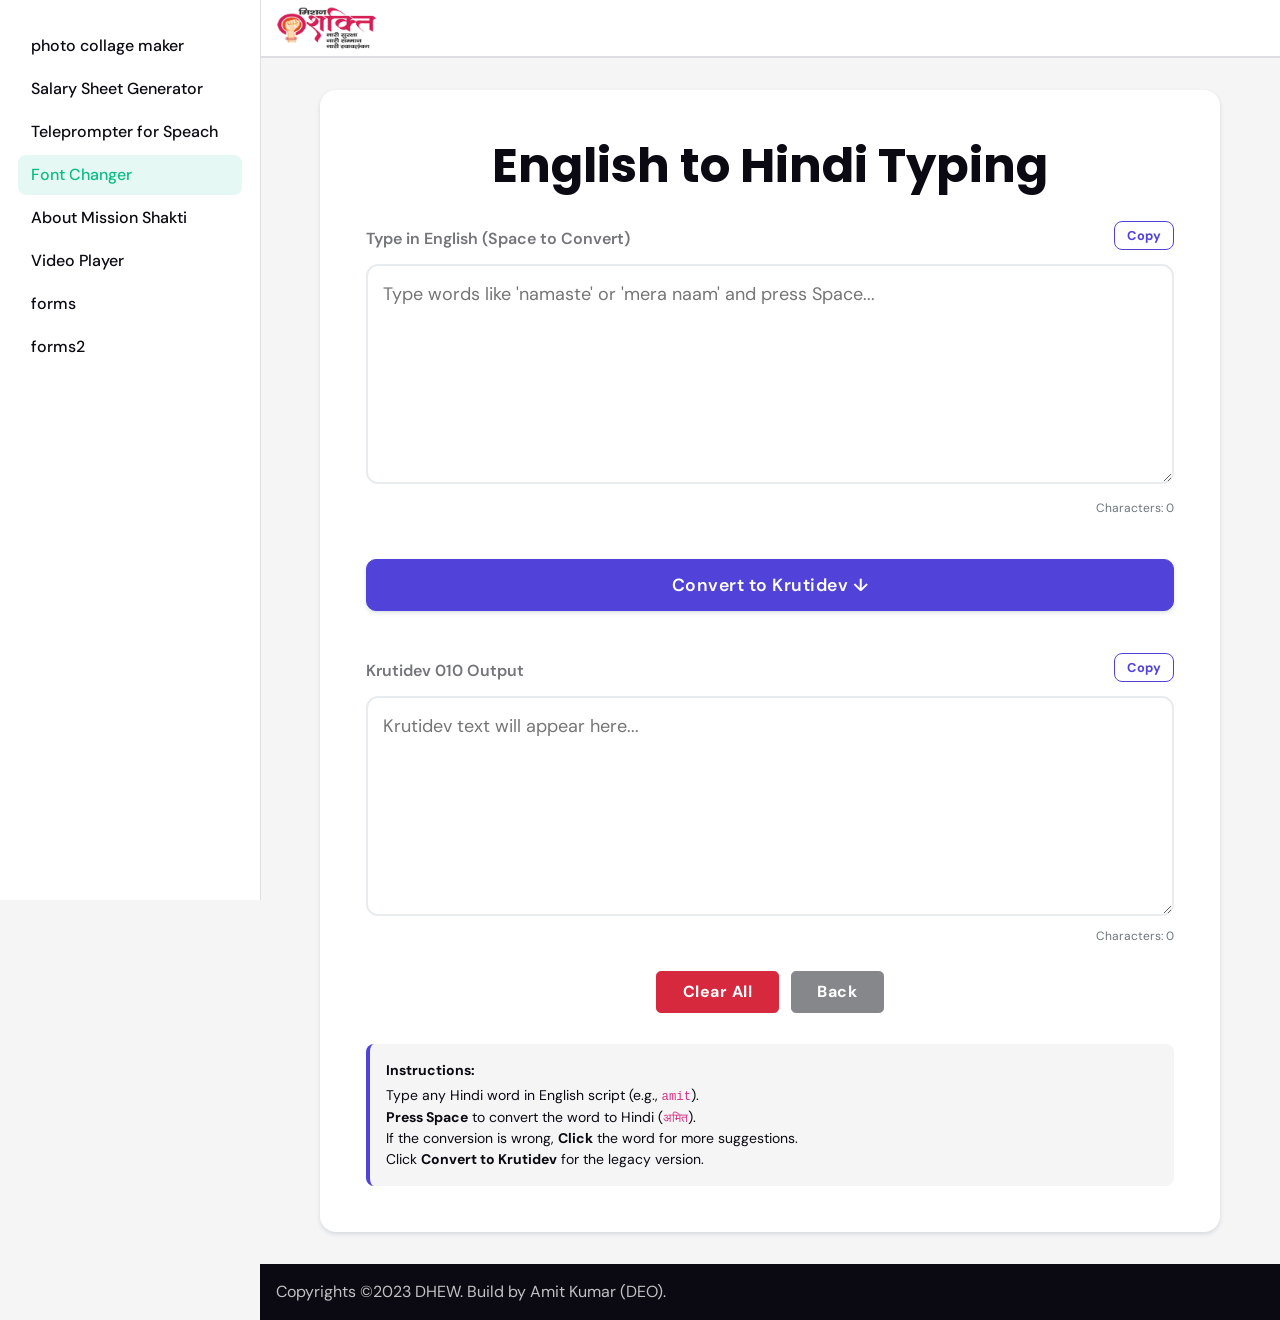
==== english-to-hindi.html @ abd2d95b "oo oo" ====
<!doctype html>
<html lang="en">

<head>
    <meta charset="utf-8" />
    <meta name="viewport" content="width=device-width,initial-scale=1" />
    <title>Phonetic Typing (English to Hindi) — Mission Shakti Yojna</title>

    <!-- OG-Meta -->
    <meta property="og:title" content="English to Hindi - Mission Shakti Yojna" />
    <meta property="og:description" content="Type in English and get automatic Hindi transliteration" />

    <!-- Google Font -->
    <link rel="preconnect" href="https://fonts.googleapis.com">
    <link rel="preconnect" href="https://fonts.gstatic.com" crossorigin>
    <link href="https://fonts.googleapis.com/css2?family=DM+Sans:wght@400;500;700&family=Poppins:wght@400;500;700&display=swap" rel="stylesheet">

    <!-- Bootstrap 5 -->
    <link href="./style.css" rel="stylesheet">

    <style>
        .converter-container {
            max-width: 900px;
            margin: 2rem auto;
            padding: 20px;
        }
        .text-area-label {
            font-weight: 600;
            margin-bottom: 0.5rem;
            display: flex;
            justify-content: space-between;
            align-items: center;
        }
        textarea {
            width: 100%;
            height: 220px;
            padding: 15px;
            border-radius: 12px;
            border: 2px solid #e9ecef;
            font-size: 18px;
            resize: vertical;
            transition: border-color 0.2s;
        }
        textarea:focus {
            border-color: #0d6efd;
            outline: none;
        }
        .btn-convert {
            margin: 1rem 0;
            width: 100%;
            padding: 12px;
            font-size: 1.1rem;
            font-weight: 600;
            border-radius: 10px;
        }
        .copy-btn {
            font-size: 0.8rem;
            padding: 4px 12px;
            border-radius: 8px;
        }
        #status {
            font-size: 0.85rem;
            min-height: 1.2rem;
        }
        .suggestions-container {
            display: none;
            position: absolute;
            background: white;
            border: 1px solid #ddd;
            box-shadow: 0 4px 12px rgba(0,0,0,0.15);
            border-radius: 8px;
            z-index: 1000;
            max-width: 250px;
            overflow: hidden;
        }
        .suggestion-item {
            padding: 10px 15px;
            cursor: pointer;
            border-bottom: 1px solid #f8f9fa;
            font-size: 1.1rem;
        }
        .suggestion-item:last-child {
            border-bottom: none;
        }
        .suggestion-item:hover {
            background-color: #0d6efd;
            color: white;
        }
        .char-count {
            font-size: 0.75rem;
            color: #6c757d;
            text-align: right;
            margin-top: 4px;
        }
    </style>
</head>

<body>
    <main>
        <!-- Sidebar START -->
        <nav class="navbar sidebar navbar-expand-xl navbar-light bg-mode" style="z-index: 2000;">
            <div class="offcanvas offcanvas-start flex-row custom-scrollbar h-100" data-bs-backdrop="true" tabindex="-1" id="offcanvasSidebar">
                <div class="offcanvas-body sidebar-content d-flex flex-column pt-4">
                    <ul class="navbar-nav flex-column" id="navbar-sidebar">
                        <li class="nav-item"> <a class="nav-link " href="./photos.html">photo collage maker</a></li>
                        <li class="nav-item"> <a class="nav-link " href="./index.html">Salary Sheet Generator</a></li>
                        <li class="nav-item"> <a class="nav-link " href="./telepromptor.html">Teleprompter for Speach</a></li>
                        <li class="nav-item"> <a class="nav-link active" href="./font-changer.html">Font Changer</a></li>
                        <li class="nav-item"> <a class="nav-link " href="./ppt.html">About Mission Shakti</a></li>
                        <li class="nav-item"> <a class="nav-link " href="./player.html">Video Player</a></li>
                        <li class="nav-item"> <a class="nav-link " href="./form.html">forms</a></li>
                        <li class="nav-item"> <a class="nav-link " href="./form2.html">forms2</a></li>
                    </ul>
                </div>
            </div>
        </nav>

        <div class="page-content">
            <header class="navbar-light header-sticky border-bottom border-2">
                <nav class="navbar">
                    <div class="container-fluid main-header">
                        <div class="d-flex">
                            <div class="d-grid navbar-expand-xl">
                                <button class="navbar-toggler ms-auto" type="button" data-bs-toggle="offcanvas" data-bs-target="#offcanvasSidebar" aria-controls="offcanvasSidebar" aria-expanded="false" aria-label="Toggle navigation" data-bs-auto-close="outside">
                                    <span class="navbar-toggler-animation">
                                        <span></span>
                                        <span></span>
                                        <span></span>
                                    </span>
                                </button>
                            </div>
                            <a class="navbar-brand" href="./index.html">
                                <img class="navbar-brand-item" style="max-height: 51px;" src="./logo.jpg" alt="logo">
                            </a>
                        </div>
                    </div>
                </nav>
            </header>

            <div class="container-fluid position-relative">
                <div class="converter-container card shadow-sm border-0">
                    <div class="card-body p-4">
                        <h2 class="text-center mb-4">English to Hindi Typing</h2>

                        <div class="mb-4">
                            <div class="text-area-label">
                                <label for="unicodetext">Type in English (Space to Convert)</label>
                                <button class="btn btn-outline-primary copy-btn" onclick="copyToClipboard('unicodetext')">Copy</button>
                            </div>
                            <textarea id="unicodetext" oninput="updateCharCount('unicodetext', 'uni-count')" placeholder="Type words like 'namaste' or 'mera naam' and press Space..."></textarea>
                            <div class="d-flex justify-content-between mt-1">
                                <div id="status" class="text-muted small">Status: Ready</div>
                                <div id="uni-count" class="char-count">Characters: 0</div>
                            </div>
                        </div>

                        <button class="btn btn-primary btn-convert shadow-sm" onclick="unicodekruti()">Convert to Krutidev ↓</button>

                        <div class="mt-4">
                            <div class="text-area-label">
                                <label for="krutitext">Krutidev 010 Output</label>
                                <button class="btn btn-outline-primary copy-btn" onclick="copyToClipboard('krutitext')">Copy</button>
                            </div>
                            <textarea id="krutitext" oninput="updateCharCount('krutitext', 'kru-count')" placeholder="Krutidev text will appear here..."></textarea>
                            <div id="kru-count" class="char-count">Characters: 0</div>
                        </div>

                        <div class="mt-4 text-center">
                            <button class="btn btn-danger px-4" onclick="clearAll()">Clear All</button>
                            <a href="./font-changer.html" class="btn btn-secondary px-4 ms-2">Back</a>
                        </div>

                        <div class="mt-4 p-3 bg-light rounded small text-dark border-start border-primary border-4">
                            <strong>Instructions:</strong>
                            <ul class="mb-0 mt-1">
                                <li>Type any Hindi word in English script (e.g., <code>amit</code>).</li>
                                <li><strong>Press Space</strong> to convert the word to Hindi (<code>अमित</code>).</li>
                                <li>If the conversion is wrong, <strong>Click</strong> the word for more suggestions.</li>
                                <li>Click <strong>Convert to Krutidev</strong> for the legacy version.</li>
                            </ul>
                        </div>
                    </div>
                </div>

                <!-- Suggestions Menu -->
                <div id="suggestions" class="suggestions-container"></div>
            </div>

            <footer class="bg-dark mt-auto">
                <div class="d-lg-flex justify-content-between align-items-center p-3 text-center text-lg-start">
                    <div class="text-muted text-primary-hover"> Copyrights ©2023 DHEW. Build by Amit Kumar (DEO). </div>
                </div>
            </footer>
        </div>
    </main>

    <script src="./jquery.min.js"></script>
    <script src="./bootstrap.bundle.js"></script>
    <script src="./unicode.js"></script>

    <script>
        const textarea = document.getElementById('unicodetext');
        const status = document.getElementById('status');
        const suggestionsBox = document.getElementById('suggestions');

        let lastConvertedRange = { start: 0, end: 0 };

        textarea.addEventListener('keydown', async (e) => {
            if (e.key === " " || e.key === "Enter" || /^[.,!?;:]$/.test(e.key)) {
                const cursorPosition = textarea.selectionStart;
                const textBeforeCursor = textarea.value.substring(0, cursorPosition);

                // Match the last word (alphabetic only)
                const lastWordMatch = textBeforeCursor.match(/([a-zA-Z]+)$/);

                if (lastWordMatch) {
                    const lastWord = lastWordMatch[0];
                    status.innerHTML = `<span class="spinner-border spinner-border-sm"></span> Converting...`;

                    try {
                        const response = await fetch(`https://inputtools.google.com/request?text=${lastWord}&itc=hi-t-i0-und&num=5&cp=0&cs=1&ie=utf-8&oe=utf-8&app=test`);
                        const data = await response.json();

                        if (data[0] === "SUCCESS") {
                            const suggestions = data[1][0][1];
                            const hindiWord = suggestions[0];
                            const textAfterCursor = textarea.value.substring(cursorPosition);
                            const newTextBeforeCursor = textBeforeCursor.substring(0, textBeforeCursor.length - lastWord.length) + hindiWord;

                            const separator = (e.key === " " ? " " : (e.key === "Enter" ? "\n" : e.key));
                            textarea.value = newTextBeforeCursor + separator + textAfterCursor;

                            const newPos = newTextBeforeCursor.length + 1;
                            textarea.setSelectionRange(newPos, newPos);

                            lastConvertedRange = { start: newTextBeforeCursor.length - hindiWord.length, end: newTextBeforeCursor.length };

                            e.preventDefault();
                            status.innerText = "Converted: " + hindiWord;
                            updateCharCount('unicodetext', 'uni-count');
                        } else {
                            status.innerText = "API Error";
                        }
                    } catch (error) {
                        console.error("Transliteration Error:", error);
                        status.innerText = "Check connection";
                    }
                }
            } else {
                suggestionsBox.style.display = 'none';
            }
        });

        // Simple suggestion placement on click (experimental)
        textarea.addEventListener('click', (e) => {
            suggestionsBox.style.display = 'none';
        });

        function updateCharCount(id, countId) {
            const count = document.getElementById(id).value.length;
            document.getElementById(countId).innerText = "Characters: " + count;
        }

        function copyToClipboard(id) {
            var copyText = document.getElementById(id);
            if(!copyText.value) return;
            copyText.select();
            document.execCommand("copy");
            const btn = event.target;
            const originalText = btn.innerText;
            btn.innerText = "Copied!";
            btn.classList.replace('btn-outline-primary', 'btn-success');
            setTimeout(() => {
                btn.innerText = originalText;
                btn.classList.replace('btn-success', 'btn-outline-primary');
            }, 2000);
        }

        function clearAll() {
            if(confirm("Clear all text?")) {
                document.getElementById("unicodetext").value = '';
                document.getElementById("krutitext").value = '';
                status.innerText = "Status: Ready";
                suggestionsBox.style.display = 'none';
                updateCharCount('unicodetext', 'uni-count');
                updateCharCount('krutitext', 'kru-count');
            }
        }
    </script>
</body>

</html>
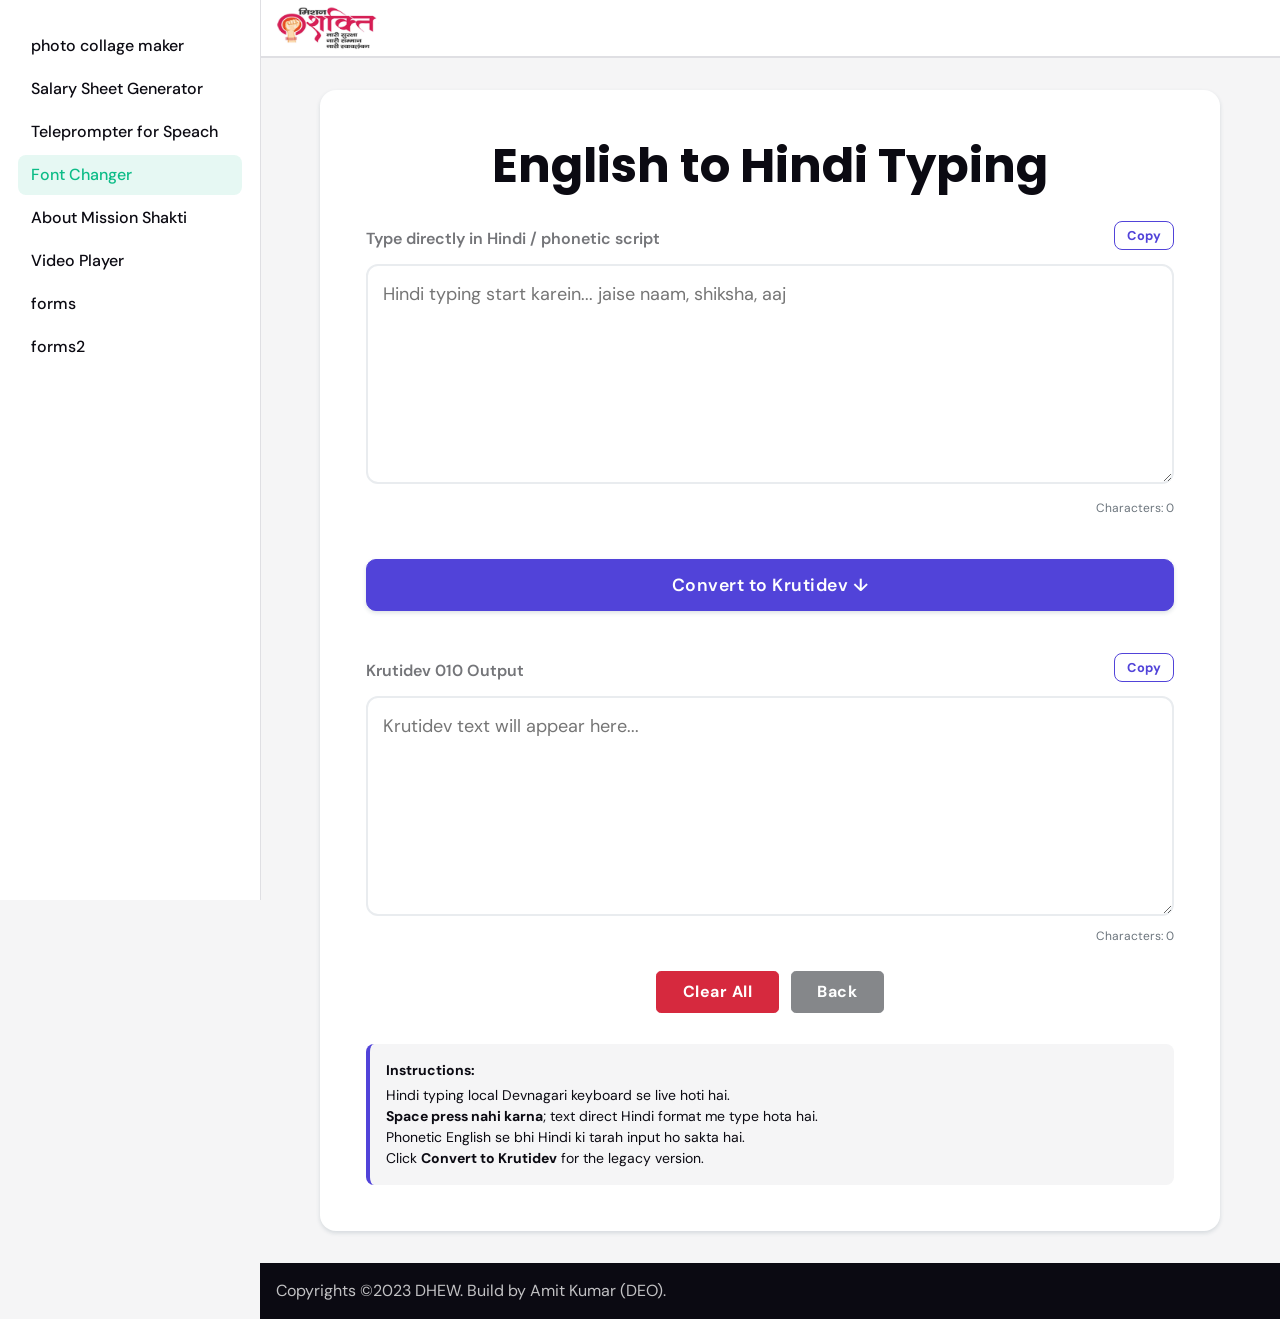
==== commit 79ed612f: "ok ok" ====
--- a/english-to-hindi.html
+++ b/english-to-hindi.html
@@ -144,10 +144,10 @@
 
                         <div class="mb-4">
                             <div class="text-area-label">
-                                <label for="unicodetext">Type in English (Space to Convert)</label>
+                                <label for="unicodetext">Type directly in Hindi / phonetic script</label>
                                 <button class="btn btn-outline-primary copy-btn" onclick="copyToClipboard('unicodetext')">Copy</button>
                             </div>
-                            <textarea id="unicodetext" oninput="updateCharCount('unicodetext', 'uni-count')" placeholder="Type words like 'namaste' or 'mera naam' and press Space..."></textarea>
+                            <textarea id="unicodetext" oninput="updateCharCount('unicodetext', 'uni-count')" placeholder="Hindi typing start karein... jaise naam, shiksha, aaj"></textarea>
                             <div class="d-flex justify-content-between mt-1">
                                 <div id="status" class="text-muted small">Status: Ready</div>
                                 <div id="uni-count" class="char-count">Characters: 0</div>
@@ -173,9 +173,9 @@
                         <div class="mt-4 p-3 bg-light rounded small text-dark border-start border-primary border-4">
                             <strong>Instructions:</strong>
                             <ul class="mb-0 mt-1">
-                                <li>Type any Hindi word in English script (e.g., <code>amit</code>).</li>
-                                <li><strong>Press Space</strong> to convert the word to Hindi (<code>अमित</code>).</li>
-                                <li>If the conversion is wrong, <strong>Click</strong> the word for more suggestions.</li>
+                                <li>Hindi typing local Devnagari keyboard se live hoti hai.</li>
+                                <li><strong>Space press nahi karna</strong>; text direct Hindi format me type hota hai.</li>
+                                <li>Phonetic English se bhi Hindi ki tarah input ho sakta hai.</li>
                                 <li>Click <strong>Convert to Krutidev</strong> for the legacy version.</li>
                             </ul>
                         </div>
@@ -196,6 +196,7 @@
 
     <script src="./jquery.min.js"></script>
     <script src="./bootstrap.bundle.js"></script>
+    <script src="./devnagari-language.min.js"></script>
     <script src="./unicode.js"></script>
 
     <script>
@@ -203,56 +204,50 @@
         const status = document.getElementById('status');
         const suggestionsBox = document.getElementById('suggestions');
 
-        let lastConvertedRange = { start: 0, end: 0 };
-
-        textarea.addEventListener('keydown', async (e) => {
-            if (e.key === " " || e.key === "Enter" || /^[.,!?;:]$/.test(e.key)) {
-                const cursorPosition = textarea.selectionStart;
-                const textBeforeCursor = textarea.value.substring(0, cursorPosition);
-
-                // Match the last word (alphabetic only)
-                const lastWordMatch = textBeforeCursor.match(/([a-zA-Z]+)$/);
-
-                if (lastWordMatch) {
-                    const lastWord = lastWordMatch[0];
-                    status.innerHTML = `<span class="spinner-border spinner-border-sm"></span> Converting...`;
-
-                    try {
-                        const response = await fetch(`https://inputtools.google.com/request?text=${lastWord}&itc=hi-t-i0-und&num=5&cp=0&cs=1&ie=utf-8&oe=utf-8&app=test`);
-                        const data = await response.json();
-
-                        if (data[0] === "SUCCESS") {
-                            const suggestions = data[1][0][1];
-                            const hindiWord = suggestions[0];
-                            const textAfterCursor = textarea.value.substring(cursorPosition);
-                            const newTextBeforeCursor = textBeforeCursor.substring(0, textBeforeCursor.length - lastWord.length) + hindiWord;
-
-                            const separator = (e.key === " " ? " " : (e.key === "Enter" ? "\n" : e.key));
-                            textarea.value = newTextBeforeCursor + separator + textAfterCursor;
-
-                            const newPos = newTextBeforeCursor.length + 1;
-                            textarea.setSelectionRange(newPos, newPos);
-
-                            lastConvertedRange = { start: newTextBeforeCursor.length - hindiWord.length, end: newTextBeforeCursor.length };
-
-                            e.preventDefault();
-                            status.innerText = "Converted: " + hindiWord;
-                            updateCharCount('unicodetext', 'uni-count');
-                        } else {
-                            status.innerText = "API Error";
-                        }
-                    } catch (error) {
-                        console.error("Transliteration Error:", error);
-                        status.innerText = "Check connection";
-                    }
-                }
-            } else {
-                suggestionsBox.style.display = 'none';
-            }
-        });
-
-        // Simple suggestion placement on click (experimental)
-        textarea.addEventListener('click', (e) => {
+        if (typeof window !== 'undefined' && typeof GetNewKeyboard === 'function') {
+            const keyboard = GetNewKeyboard('unicodetext', 'awTable');
+            window.inputBoxIds = window.inputBoxIds || [];
+            window.inputBoxIds[window.inputBoxCount || 0] = keyboard;
+            window.inputBoxCount = (window.inputBoxCount || 0) + 1;
+
+            textarea.onkeydown = function (event) {
+                if (typeof positionChange === 'function') {
+                    positionChange(event, keyboard);
+                }
+            };
+
+            textarea.onkeypress = function (event) {
+                if (keyboard && !keyboard.isEng) {
+                    return processInput(event, keyboard);
+                }
+                return true;
+            };
+
+            textarea.onkeyup = function () {
+                if (typeof changeCursor === 'function') {
+                    changeCursor(this);
+                }
+                updateCharCount('unicodetext', 'uni-count');
+            };
+
+            textarea.onfocus = function () {
+                if (typeof changeCursor === 'function') {
+                    changeCursor(this);
+                }
+            };
+
+            textarea.onclick = function () {
+                if (typeof changeCursor === 'function') {
+                    changeCursor(this);
+                }
+            };
+
+            status.innerText = 'Status: Devnagari keyboard active';
+        } else {
+            status.innerText = 'Status: Devnagari keyboard unavailable';
+        }
+
+        textarea.addEventListener('click', () => {
             suggestionsBox.style.display = 'none';
         });
 
